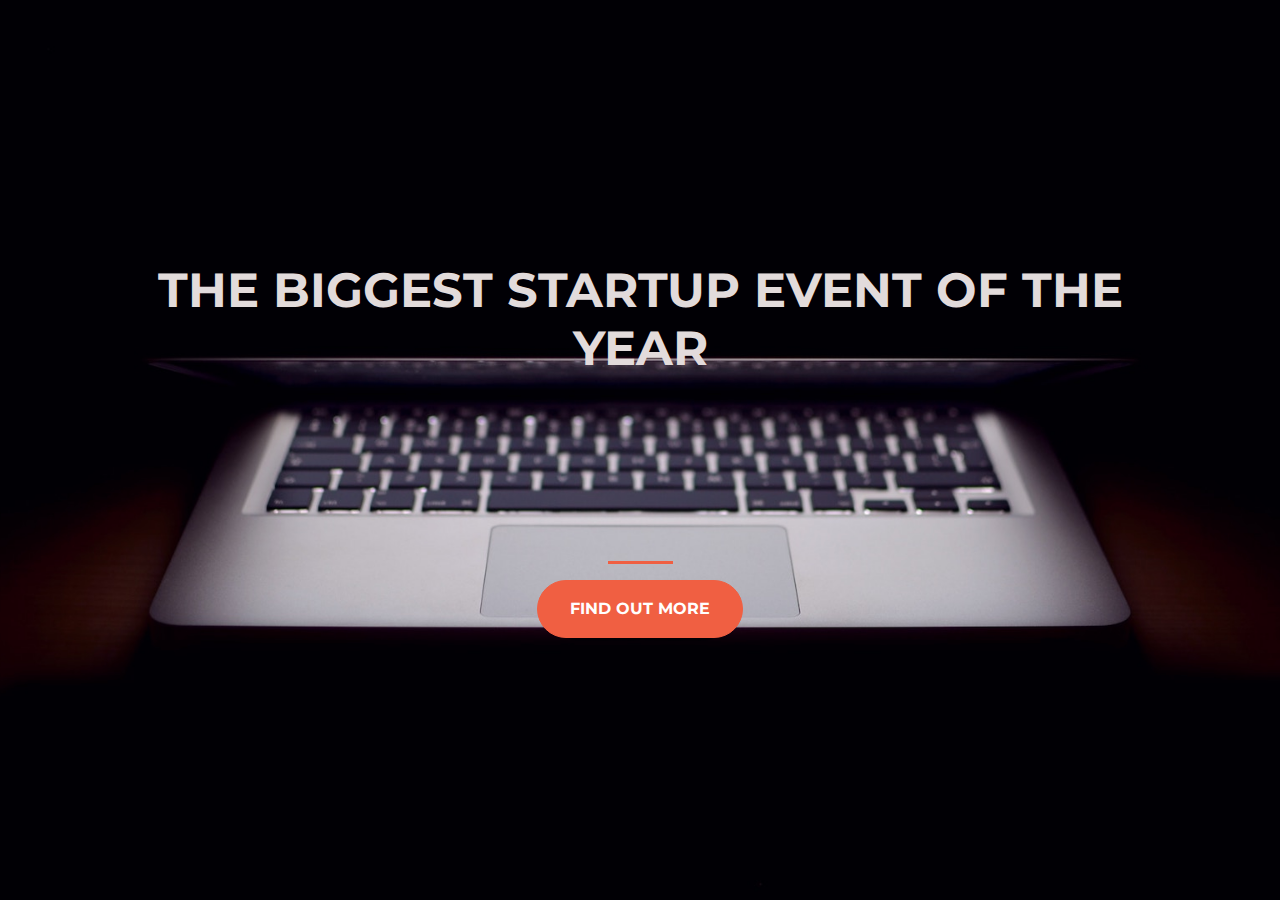
==== index.html @ 61f5392b "uploading website" ====
<!DOCTYPE html>
<html>
  <head>
    <title>Startup</title>

    <!-- Required meta tags -->
    <meta charset="utf-8">
    <meta name="viewport" content="width=device-width, initial-scale=1">

    <!-- Google Fonts -->
    <link href="https://fonts.googleapis.com/css?family=Montserrat" rel="stylesheet">

    <!-- Bootstrap CSS from a CDN. This way you don't have to include the bootstrap file yourself -->
    <link rel="stylesheet" href="https://stackpath.bootstrapcdn.com/bootstrap/4.3.1/css/bootstrap.min.css" integrity="sha384-ggOyR0iXCbMQv3Xipma34MD+dH/1fQ784/j6cY/iJTQUOhcWr7x9JvoRxT2MZw1T" crossorigin="anonymous">
    
    <!-- Your own stylesheet -->
    <link rel="stylesheet" type="text/css" href="style.css">
  </head>
  <body>
    <div class="container d-flex align-items-center h-100">
      <div class="row">
        <header class="text-center col-12">
        <h1 class="text-uppercase"><strong>The biggest startup event of the year</strong></h1>
        </header>
        <div class="buffer col-12"></div>
        <section class="text-center col-12">
          <hr>
          <a href="https://mailchi.mp/bf293585b298/startupform">
            <button class="btn btn-primary btn-xl">Find out more</button> 
          </a>
        </section>
      </div> 
    </div>
  </body>
</html>
---- style.css ----
body,
html {
  width: 100%;
  height: 100%;
  font-family: 'Montserrat', sans-serif;
  background: url(header.jpg) no-repeat center center fixed; 
  -webkit-background-size: cover;
  -moz-background-size: cover;
  -o-background-size: cover;
  background-size: cover;
}

h1 {
  font-size: 3rem;
  color: #e2dbdb;
}

hr {
  border-color: #F05F42;
  border-width: 3px;
  max-width: 65px;
}

.buffer {
  height: 10rem;
}

.btn {
  font-weight: 700;
  border-radius: 300px;
  text-transform: uppercase;
}

.btn-primary {
  background-color: #F05F42;
  border-color: #F05F42;
  transition: 0.5s;
}

.btn-primary:hover {
  background-color: #ee4b08;
  border-color: #ee4b08;
  border-width: 4px;
  transform: scale(1.03);
}

.btn-xl {
  padding: 1rem 2rem;
}
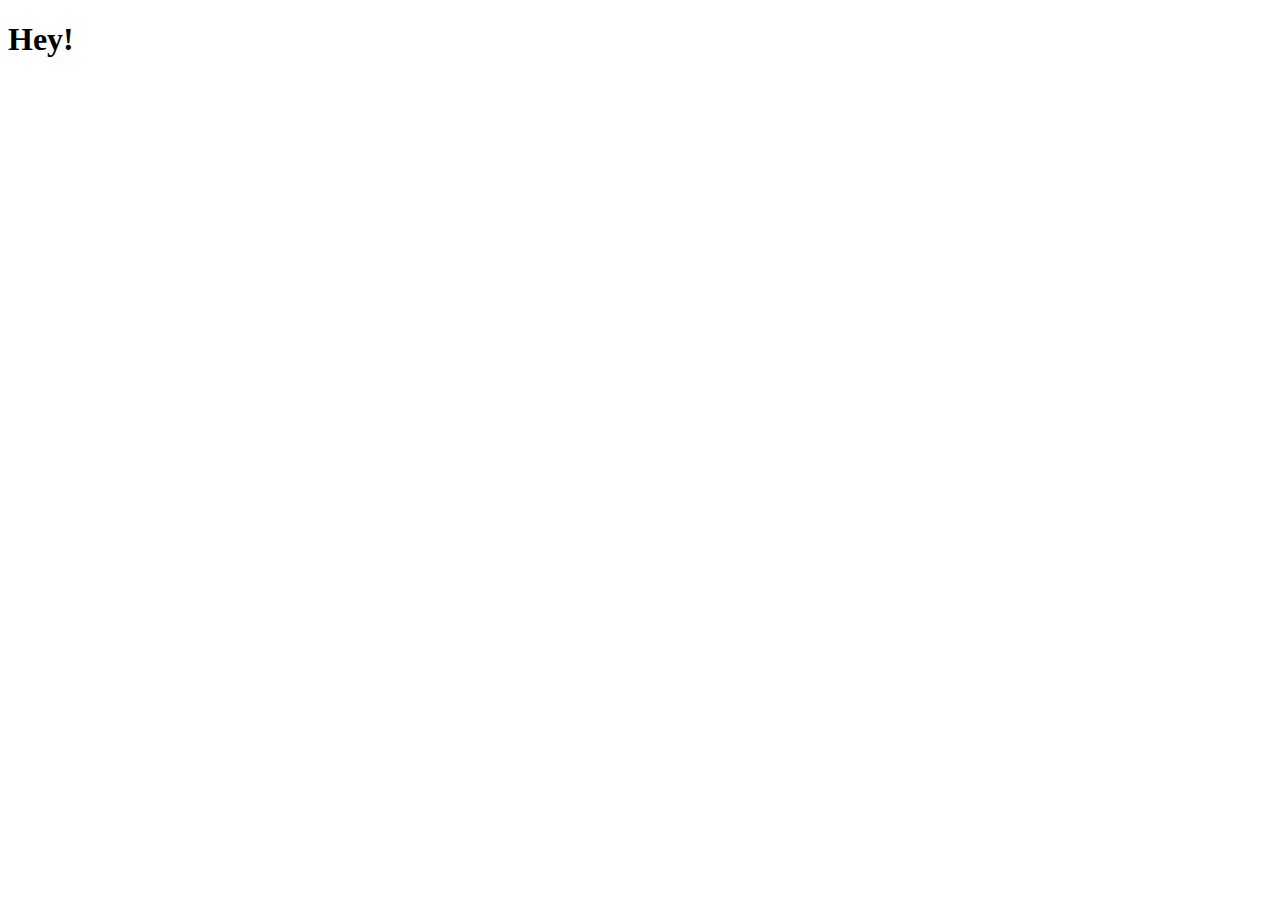
==== commit 48a71fa9: "index" ====
--- a/index.html
+++ b/index.html
@@ -1,35 +1,12 @@
 <!DOCTYPE html>
-<html>
+<html lang="en">
   <head>
-    <title>Startup</title>
-
-    <!-- Required meta tags -->
-    <meta charset="utf-8">
-    <meta name="viewport" content="width=device-width, initial-scale=1">
-
-    <!-- Google Fonts -->
-    <link href="https://fonts.googleapis.com/css?family=Montserrat" rel="stylesheet">
-
-    <!-- Bootstrap CSS from a CDN. This way you don't have to include the bootstrap file yourself -->
-    <link rel="stylesheet" href="https://stackpath.bootstrapcdn.com/bootstrap/4.3.1/css/bootstrap.min.css" integrity="sha384-ggOyR0iXCbMQv3Xipma34MD+dH/1fQ784/j6cY/iJTQUOhcWr7x9JvoRxT2MZw1T" crossorigin="anonymous">
-    
-    <!-- Your own stylesheet -->
-    <link rel="stylesheet" type="text/css" href="style.css">
+    <meta charset="UTF-8" />
+    <meta http-equiv="X-UA-Compatible" content="IE=edge" />
+    <meta name="viewport" content="width=device-width, initial-scale=1.0" />
+    <title>Title</title>
   </head>
   <body>
-    <div class="container d-flex align-items-center h-100">
-      <div class="row">
-        <header class="text-center col-12">
-        <h1 class="text-uppercase"><strong>The biggest startup event of the year</strong></h1>
-        </header>
-        <div class="buffer col-12"></div>
-        <section class="text-center col-12">
-          <hr>
-          <a href="https://mailchi.mp/bf293585b298/startupform">
-            <button class="btn btn-primary btn-xl">Find out more</button> 
-          </a>
-        </section>
-      </div> 
-    </div>
+    <h1>Hey!</h1>
   </body>
 </html>
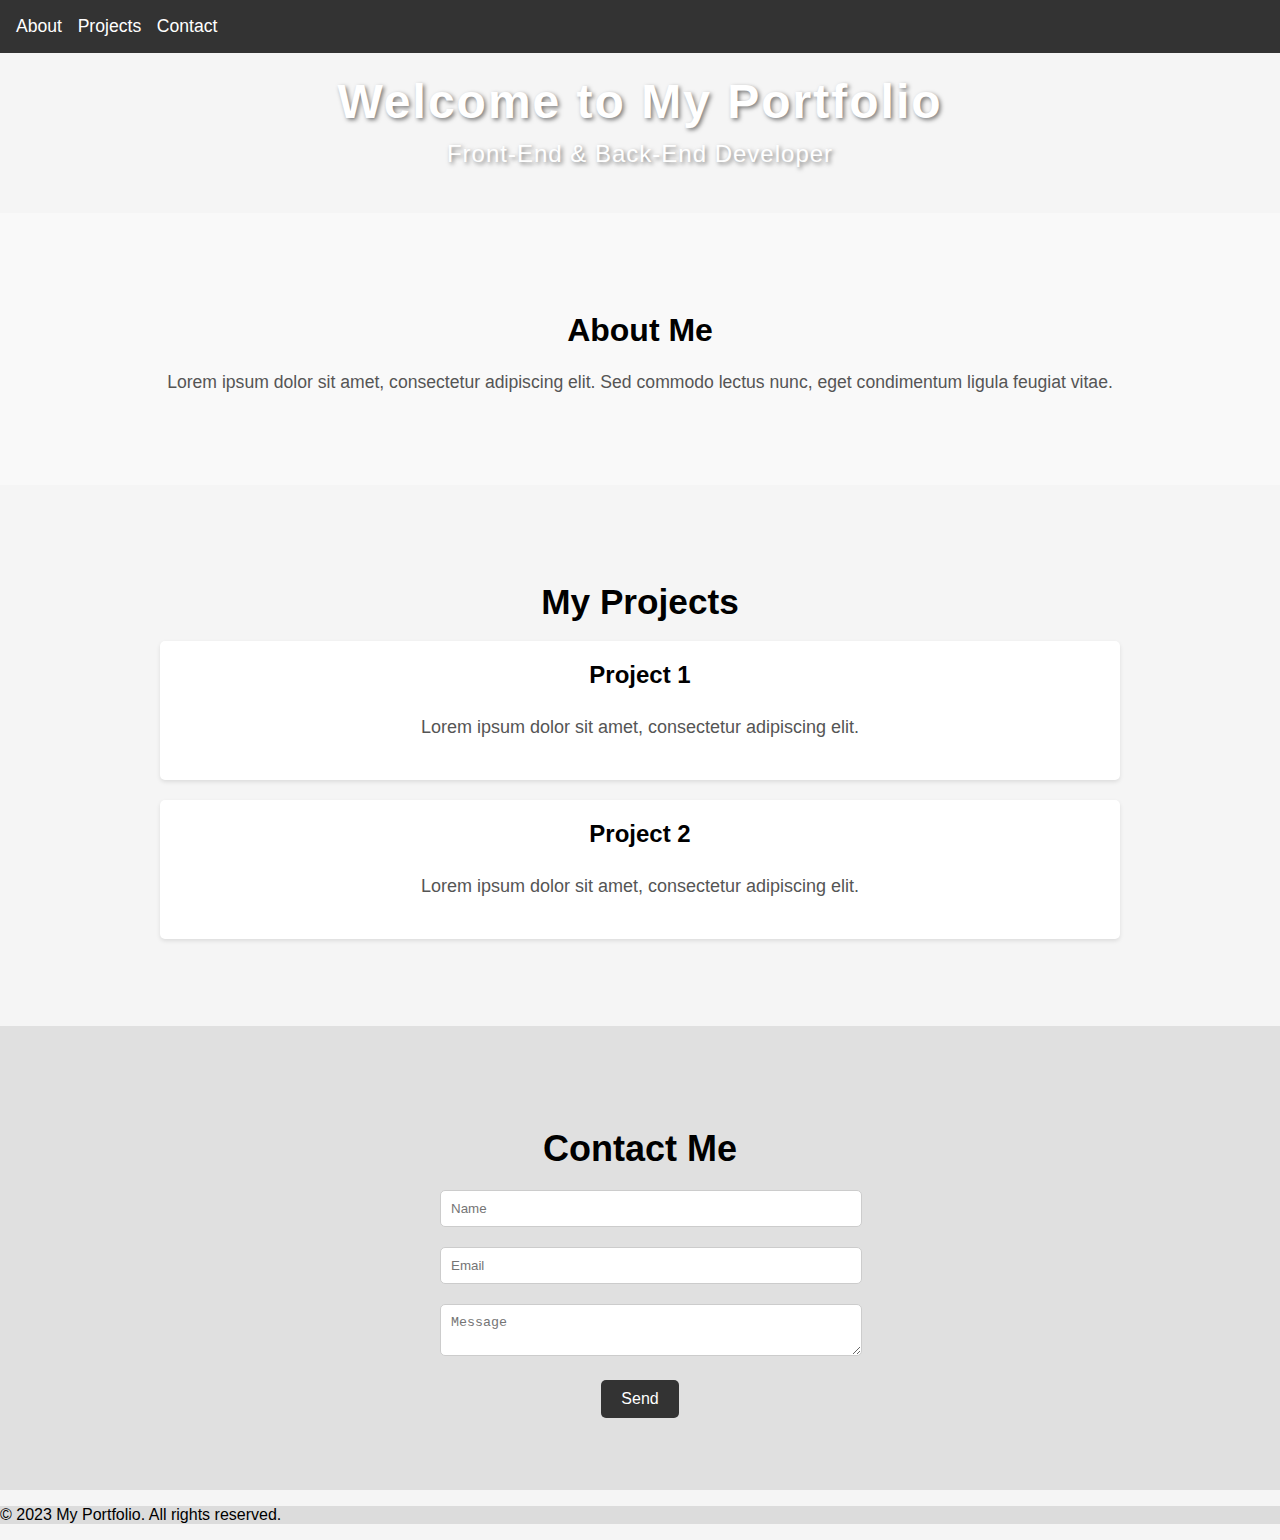
==== commit f294b077: "portfolio" ====
--- a/index.html
+++ b/index.html
@@ -1,12 +1,65 @@
 <!DOCTYPE html>
-<html lang="en">
+<html>
   <head>
-    <meta charset="UTF-8" />
-    <meta http-equiv="X-UA-Compatible" content="IE=edge" />
-    <meta name="viewport" content="width=device-width, initial-scale=1.0" />
-    <title>Title</title>
+    <title>My Portfolio</title>
+    <link rel="stylesheet" type="text/css" href="./css/styles.css" />
   </head>
   <body>
-    <h1>Hey!</h1>
+    <header>
+      <nav>
+        <ul>
+          <li><a href="#about">About</a></li>
+          <li><a href="projects.html">Projects</a></li>
+          <li><a href="contact.html">Contact</a></li>
+        </ul>
+      </nav>
+    </header>
+
+    <section id="hero">
+      <div class="container">
+        <h1>Welcome to My Portfolio</h1>
+        <p>Front-End &amp; Back-End Developer</p>
+      </div>
+    </section>
+
+    <section id="about">
+      <div class="container">
+        <h2>About Me</h2>
+        <p>
+          Lorem ipsum dolor sit amet, consectetur adipiscing elit. Sed commodo
+          lectus nunc, eget condimentum ligula feugiat vitae.
+        </p>
+      </div>
+    </section>
+
+    <section id="projects">
+      <div class="container">
+        <h2>My Projects</h2>
+        <div class="project">
+          <h3>Project 1</h3>
+          <p>Lorem ipsum dolor sit amet, consectetur adipiscing elit.</p>
+        </div>
+        <div class="project">
+          <h3>Project 2</h3>
+          <p>Lorem ipsum dolor sit amet, consectetur adipiscing elit.</p>
+        </div>
+      </div>
+    </section>
+
+    <section id="contact">
+      <div class="container">
+        <h2>Contact Me</h2>
+        <form>
+          <input type="text" placeholder="Name" />
+          <input type="email" placeholder="Email" />
+          <textarea placeholder="Message"></textarea>
+          <button type="submit">Send</button>
+        </form>
+      </div>
+    </section>
+
+    <footer>
+      <p>&copy; 2023 My Portfolio. All rights reserved.</p>
+    </footer>
   </body>
 </html>
--- a/css/styles.css
+++ b/css/styles.css
@@ -0,0 +1,151 @@
+/* Global Styles */
+body {
+  margin: 0;
+  font-family: Arial, sans-serif;
+  background-color: #f5f5f5;
+}
+
+.container {
+  max-width: 60rem;
+  margin: 0 auto;
+  padding: 2rem;
+}
+
+/* Header */
+header {
+  background-color: #333;
+  padding: 1rem;
+}
+
+nav ul {
+  list-style: none;
+  margin: 0;
+  padding: 0;
+}
+
+nav ul li {
+  display: inline;
+  margin-right: 0.7rem;
+}
+
+nav ul li a {
+  color: #fff;
+  text-decoration: none;
+  font-size: 1.1rem;
+}
+
+/* Hero Section */
+#hero {
+  background-image: url('hero-image.jpg');
+  background-size: cover;
+  background-position: center;
+  height: 10rem;
+  display: flex;
+  align-items: center;
+  justify-content: center;
+  color: #fff;
+  text-align: center;
+}
+
+#hero h1 {
+  font-size: 3rem;
+  margin: 0;
+  letter-spacing: 2px;
+  text-shadow: 2px 2px 4px rgba(0, 0, 0, 0.5);
+}
+
+#hero p {
+  font-size: 1.5rem;
+  margin-top: 0.7rem;
+  letter-spacing: 1px;
+  text-shadow: 2px 2px 4px rgba(0, 0, 0, 0.5);
+}
+
+/* About Section */
+#about {
+  background-color: #f9f9f9;
+  padding: 2.5rem 0;
+  text-align: center;
+}
+
+#about h2 {
+  font-size: 2rem;
+  margin-bottom: 1.2rem;
+}
+
+#about p {
+  font-size: 1.1rem;
+  color: #555;
+  line-height: 1.6;
+}
+
+/* Projects Section */
+#projects {
+  padding: 2.2rem 0;
+  text-align: center;
+}
+
+#projects h2 {
+  font-size: 2.2rem;
+  margin-bottom: 1.2rem;
+}
+
+.project {
+  margin-bottom: 20px;
+  background-color: #fff;
+  padding: 20px;
+  border-radius: 5px;
+  box-shadow: 0 2px 4px rgba(0, 0, 0, 0.1);
+}
+
+.project h3 {
+  font-size: 24px;
+  margin-top: 0;
+}
+
+.project p {
+  font-size: 18px;
+  color: #555;
+  line-height: 1.6;
+}
+
+/* Contact Section */
+#contact {
+  background-color: #e0e0e0;
+  padding: 40px 0;
+  text-align: center;
+}
+
+#contact h2 {
+  font-size: 36px;
+  margin-bottom: 20px;
+}
+
+form {
+  max-width: 400px;
+  margin: 0 auto;
+}
+
+input,
+textarea {
+  width: 100%;
+  padding: 10px;
+  margin-bottom: 20px;
+  border: 1px solid #ccc;
+  border-radius: 5px;
+}
+
+button[type='submit'] {
+  background-color: #333;
+  color: #fff;
+  padding: 10px 20px;
+  border: none;
+  border-radius: 5px;
+  cursor: pointer;
+  font-size: 16px;
+}
+
+/* Footer */
+footer {
+  background-color: rgba(0, 0, 0, 0.1);
+}
